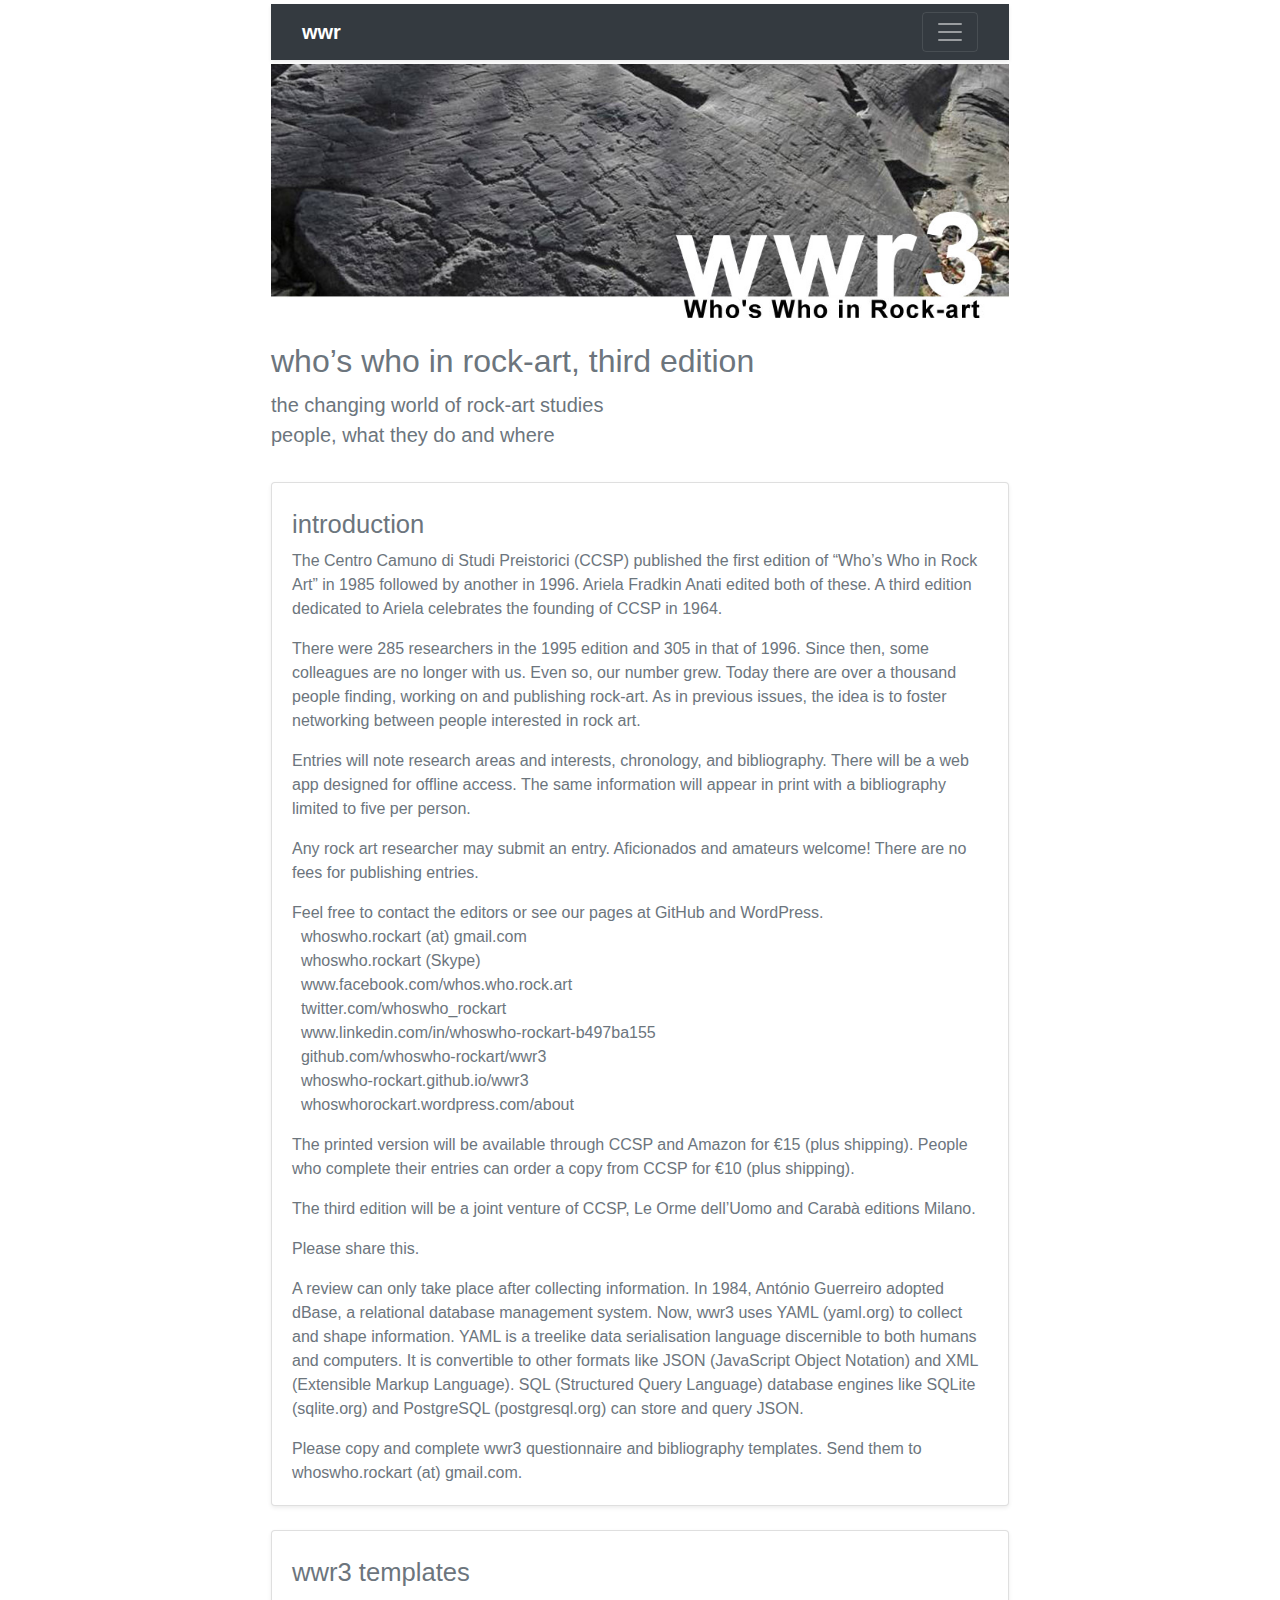
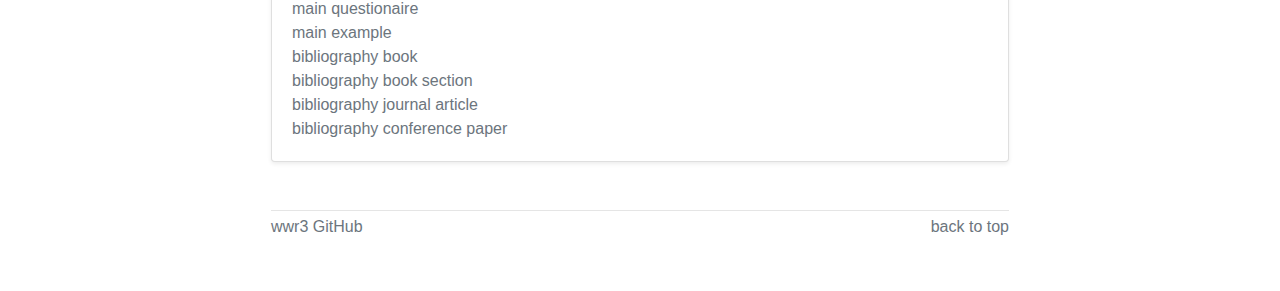
==== docs/en/index.html @ fb1601f6 "wwr3 update" ====
<!DOCTYPE html>
<html lang="en">
<head>
<meta charset="utf-8">
<meta name="viewport" content="width=device-width, initial-scale=1, shrink-to-fit=no">
<meta name="description" content="Who’s Who in Rock-art">
<meta name="author" content="Who’s Who in Rock-art">

<title>who’s who in rock-art, third edition  (wwr3)</title>

<meta name="keywords" content="who’s who, rock art">
<meta name="application-name" content="wwr3">

<meta name="msapplication-config" content="../assets/favicons/browserconfig.xml">
<link rel="apple-touch-icon" sizes="180x180" href="../assets/favicons/apple-touch-icon.png">
<link rel="icon" type="image/png" sizes="32x32" href="../assets/favicons/favicon-32x32.png">
<link rel="icon" type="image/png" sizes="16x16" href="../assets/favicons/favicon-16x16.png">
<link rel="manifest" href="../assets/favicons/manifest.json">
<link rel="mask-icon" color="#5bbad5" href="../assets/favicons/safari-pinned-tab.svg">
<link rel="shortcut icon" href="../assets/favicons/favicon.ico">
<link rel="stylesheet" href="../assets/css/codemirror.css">
<link rel="stylesheet" href="../assets/css/js-yaml-demo.css">
<link rel="stylesheet" href="../assets/css/bootstrap.min.css">
<link href="../assets/css/album.css" rel="stylesheet">
<style>.container {max-width: 768px;}</style>
</head>

<body>
<!--[if lte IE 9]><p>(cf., https://browsehappy.com/)</p><![endif]-->
<noscript><p>JavaScript required to view this page</p></noscript>

<header class="pt-1">
  <div class="container">
    <div class="collapse bg-dark" id="navbarHeader">
      <div class="container">
        <div class="row">
          <div class="col-sm-8 col-md-7 py-4">
          </div>
          <div class="col-sm-4 offset-md-1 py-4">
            <ul class="list-unstyled">
              <li><a href="index.html" class="text-white">introduction</a></li>
              <li><a href="main.html" class="text-white">main questionaire</a></li>
              <li><a href="main-example.html" class="text-white">main example</a></li>
              <li><a href="book.html" class="text-white">bibliography book</a></li>
              <li><a href="book-section.html" class="text-white">bibliography book section</a></li>
              <li><a href="journal-article.html" class="text-white">bibliography journal article</a></li>
              <li><a href="conference-paper.html" class="text-white">bibliography conference paper</a></li>
              <li><a href="search.html" class="text-white">search</a></li>
            </ul>
          </div>
        </div>
      </div>
    </div>
    <div class="navbar navbar-dark bg-dark shadow-sm">
      <div class="container d-flex justify-content-between">
        <a href="#" class="navbar-brand d-flex align-items-center">
          <strong>wwr</strong>
        </a>
        <button class="navbar-toggler" type="button" data-toggle="collapse" data-target="#navbarHeader" aria-controls="navbarHeader" aria-expanded="false" aria-label="Toggle navigation">
          <span class="navbar-toggler-icon"></span>
        </button>
      </div>
    </div>
  </div>
</header>

<main role="main">

  <div class="container">
    <div class="pt-1 pb-3">
      <img class="img-fluid mx-auto d-block" alt="../assets/images/wwr3.jpg" src="../assets/images/wwr3.jpg">
    </div>
    <h1>
      <small class="jumbotron-heading text-secondary">who’s who in rock-art, third edition</small>
    </h1>
    <p class="lead text-secondary">
      the changing world of rock-art studies<br>
      people, what they do and where
    </p>
  </div>

  <div class="album pt-3 pb-1 bg-transparent">
    <div class="container">
      <div class="row">

        <div class="col-md-12">
          <div class="card mb-4 shadow-sm">
            <div class="card-body">
              <h2 class="card-text text-secondary"><small>introduction</small></h2>
              <p class="card-text text-secondary">The Centro Camuno di Studi Preistorici (CCSP) published the first edition of “Who’s Who in Rock Art” in 1985 followed by another in 1996. Ariela Fradkin Anati edited both of these. A third edition dedicated to Ariela celebrates the founding of CCSP in 1964.</p>
              <p class="card-text text-secondary">There were 285 researchers in the 1995 edition and 305 in that of 1996. Since then, some colleagues are no longer with us. Even so, our number grew. Today there are over a thousand people finding, working on and publishing rock-art. As in previous issues, the idea is to foster networking between people interested in rock art.</p>
              <p class="card-text text-secondary">Entries will note research areas and interests, chronology, and bibliography. There will be a web app designed for offline access. The same information will appear in print with a bibliography limited to five per person.</p>
              <p class="card-text text-secondary">Any rock art researcher may submit an entry. Aficionados and amateurs welcome! There are no fees for publishing entries.</p>
              <p class="card-text text-secondary">Feel free to contact the editors or see our pages at GitHub and WordPress.<br>
                  <a href="mailto:whoswho.rockart" class="text-muted">whoswho.rockart (at) gmail.com</a><br>
                  <a href="https://go.skype.com/sfw" class="text-muted">whoswho.rockart (Skype)</a><br>
                  <a href="https://www.facebook.com/whos.who.rock.art/" class="text-muted">www.facebook.com/whos.who.rock.art</a><br>
                    <a href="https://twitter.com/whoswho_rockart/" class="text-muted">twitter.com/whoswho_rockart</a><br>
                    <a href="https://www.linkedin.com/in/whoswho-rockart-b497ba155/" class="text-muted">www.linkedin.com/in/whoswho-rockart-b497ba155</a><br>
                    <a href="https://github.com/whoswho-rockart/wwr3" class="text-muted">github.com/whoswho-rockart/wwr3</a><br>
                    <a href="https://whoswho-rockart.github.io/wwr3/" class="text-muted">whoswho-rockart.github.io/wwr3</a><br>
                    <a href="https://whoswhorockart.wordpress.com/about/" class="text-muted">whoswhorockart.wordpress.com/about</a></p>
              <p class="card-text text-secondary">The printed version will be available through CCSP and Amazon for €15 (plus shipping). People who complete their entries can order a copy from CCSP for €10 (plus shipping).</p>
              <p class="card-text text-secondary">The third edition will be a joint venture of CCSP, Le Orme dell’Uomo and Carabà editions Milano.</p>
              <p class="card-text text-secondary">Please share this.</p>
              <p class="card-text text-secondary">A review can only take place after collecting information. In 1984, António Guerreiro adopted dBase, a relational database management system. Now, wwr3 uses YAML (<a href="http://yaml.org/" class="text-muted">yaml.org</a>) to collect and shape information. YAML is a treelike data serialisation language discernible to both humans and computers. It is convertible to other formats like JSON (<a href="http://json.org/" class="text-muted">JavaScript Object Notation</a>) and XML (<a href="https://en.wikipedia.org/wiki/XML" class="text-muted">Extensible Markup Language</a>). SQL (<a href="https://en.wikipedia.org/wiki/SQL" class="text-muted">Structured Query Language</a>) database engines like SQLite (<a href="https://www.sqlite.org/index.html" class="text-muted">sqlite.org</a>) and PostgreSQL (<a href="https://www.postgresql.org/" class="text-muted">postgresql.org</a>) can store and query JSON.</p>
              <p class="card-text text-secondary">Please copy and complete wwr3 questionnaire and bibliography templates. Send them to <a href="mailto:whoswho.rockart" class="text-muted">whoswho.rockart (at) gmail.com</a>.</p>
            </div>
          </div>
        </div>

        <div class="col-md-12">
          <div class="card mb-4 shadow-sm">
            <div class="card-body">
              <h2 class="card-text text-secondary"><small>wwr3 templates</small></h2>
              <p class="card-text text-secondary">
                <a href="main.html" class="text-muted">main questionaire</a><br>
                <a href="main-example.html" class="text-muted">main example</a><br>
                <a href="book.html" class="text-muted">bibliography book</a><br>
                <a href="book-section.html" class="text-muted">bibliography book section</a><br>
                <a href="journal-article.html" class="text-muted">bibliography journal article</a><br>
                <a href="conference-paper.html" class="text-muted">bibliography conference paper</a>
              </p>
            </div>
          </div>
        </div>

      </div>
      <!-- /div class="row" -->
    </div>
    <!-- /div class="container" -->
  </div>
  <!-- /div class="album pt-3 pb-1 bg-transparent" -->

</main>

<footer class="text-muted  pt-1">
  <div class="container">
    <hr class="mb-1">
    <p class="float-right">
      <a class="text-muted" href="#">back to top</a>
    </p>
    <p><a class="text-muted" href="https://github.com/whoswho-rockart/wwr3">wwr3 GitHub</a></p>
  </div>
</footer>

<script src="../assets/js/jquery-3.3.1.slim.min.js"></script>
<script>window.jQuery || document.write('<script src="../assets/js/jquery-3.3.1.slim.min.js"><\/script>')</script>
<script src="../assets/js/popper.min.js"></script>
<script src="../assets/js/bootstrap.min.js"></script>
<script src="../assets/js/holder.min.js"></script>
<script src="../assets/js/js-yaml-demo.js"></script>
</body>
</html>
---- docs/assets/css/codemirror.css ----
/* BASICS */

.CodeMirror {
  /* Set height, width, borders, and global font properties here */
  font-family: monospace;
  height: 300px;
  color: black;
  direction: ltr;
}

/* PADDING */

.CodeMirror-lines {
  padding: 4px 0; /* Vertical padding around content */
}
.CodeMirror pre {
  padding: 0 4px; /* Horizontal padding of content */
}

.CodeMirror-scrollbar-filler, .CodeMirror-gutter-filler {
  background-color: white; /* The little square between H and V scrollbars */
}

/* GUTTER */

.CodeMirror-gutters {
  border-right: 1px solid #ddd;
  background-color: #f7f7f7;
  white-space: nowrap;
}
.CodeMirror-linenumbers {}
.CodeMirror-linenumber {
  padding: 0 3px 0 5px;
  min-width: 20px;
  text-align: right;
  color: #999;
  white-space: nowrap;
}

.CodeMirror-guttermarker { color: black; }
.CodeMirror-guttermarker-subtle { color: #999; }

/* CURSOR */

.CodeMirror-cursor {
  border-left: 1px solid black;
  border-right: none;
  width: 0;
}
/* Shown when moving in bi-directional text */
.CodeMirror div.CodeMirror-secondarycursor {
  border-left: 1px solid silver;
}
.cm-fat-cursor .CodeMirror-cursor {
  width: auto;
  border: 0 !important;
  background: #7e7;
}
.cm-fat-cursor div.CodeMirror-cursors {
  z-index: 1;
}
.cm-fat-cursor-mark {
  background-color: rgba(20, 255, 20, 0.5);
  -webkit-animation: blink 1.06s steps(1) infinite;
  -moz-animation: blink 1.06s steps(1) infinite;
  animation: blink 1.06s steps(1) infinite;
}
.cm-animate-fat-cursor {
  width: auto;
  border: 0;
  -webkit-animation: blink 1.06s steps(1) infinite;
  -moz-animation: blink 1.06s steps(1) infinite;
  animation: blink 1.06s steps(1) infinite;
  background-color: #7e7;
}
@-moz-keyframes blink {
  0% {}
  50% { background-color: transparent; }
  100% {}
}
@-webkit-keyframes blink {
  0% {}
  50% { background-color: transparent; }
  100% {}
}
@keyframes blink {
  0% {}
  50% { background-color: transparent; }
  100% {}
}

/* Can style cursor different in overwrite (non-insert) mode */
.CodeMirror-overwrite .CodeMirror-cursor {}

.cm-tab { display: inline-block; text-decoration: inherit; }

.CodeMirror-rulers {
  position: absolute;
  left: 0; right: 0; top: -50px; bottom: -20px;
  overflow: hidden;
}
.CodeMirror-ruler {
  border-left: 1px solid #ccc;
  top: 0; bottom: 0;
  position: absolute;
}

/* DEFAULT THEME */

.cm-s-default .cm-header {color: blue;}
.cm-s-default .cm-quote {color: #090;}
.cm-negative {color: #d44;}
.cm-positive {color: #292;}
.cm-header, .cm-strong {font-weight: bold;}
.cm-em {font-style: italic;}
.cm-link {text-decoration: underline;}
.cm-strikethrough {text-decoration: line-through;}

.cm-s-default .cm-keyword {color: #708;}
.cm-s-default .cm-atom {color: #219;}
.cm-s-default .cm-number {color: #164;}
.cm-s-default .cm-def {color: #00f;}
.cm-s-default .cm-variable,
.cm-s-default .cm-punctuation,
.cm-s-default .cm-property,
.cm-s-default .cm-operator {}
.cm-s-default .cm-variable-2 {color: #05a;}
.cm-s-default .cm-variable-3, .cm-s-default .cm-type {color: #085;}
.cm-s-default .cm-comment {color: #a50;}
.cm-s-default .cm-string {color: #a11;}
.cm-s-default .cm-string-2 {color: #f50;}
.cm-s-default .cm-meta {color: #555;}
.cm-s-default .cm-qualifier {color: #555;}
.cm-s-default .cm-builtin {color: #30a;}
.cm-s-default .cm-bracket {color: #997;}
.cm-s-default .cm-tag {color: #170;}
.cm-s-default .cm-attribute {color: #00c;}
.cm-s-default .cm-hr {color: #999;}
.cm-s-default .cm-link {color: #00c;}

.cm-s-default .cm-error {color: #f00;}
.cm-invalidchar {color: #f00;}

.CodeMirror-composing { border-bottom: 2px solid; }

/* Default styles for common addons */

div.CodeMirror span.CodeMirror-matchingbracket {color: #0b0;}
div.CodeMirror span.CodeMirror-nonmatchingbracket {color: #a22;}
.CodeMirror-matchingtag { background: rgba(255, 150, 0, .3); }
.CodeMirror-activeline-background {background: #e8f2ff;}

/* STOP */

/* The rest of this file contains styles related to the mechanics of
   the editor. You probably shouldn't touch them. */

.CodeMirror {
  position: relative;
  overflow: hidden;
  background: white;
}

.CodeMirror-scroll {
  overflow: scroll !important; /* Things will break if this is overridden */
  /* 30px is the magic margin used to hide the element's real scrollbars */
  /* See overflow: hidden in .CodeMirror */
  margin-bottom: -30px; margin-right: -30px;
  padding-bottom: 30px;
  height: 100%;
  outline: none; /* Prevent dragging from highlighting the element */
  position: relative;
}
.CodeMirror-sizer {
  position: relative;
  border-right: 30px solid transparent;
}

/* The fake, visible scrollbars. Used to force redraw during scrolling
   before actual scrolling happens, thus preventing shaking and
   flickering artifacts. */
.CodeMirror-vscrollbar, .CodeMirror-hscrollbar, .CodeMirror-scrollbar-filler, .CodeMirror-gutter-filler {
  position: absolute;
  z-index: 6;
  display: none;
}
.CodeMirror-vscrollbar {
  right: 0; top: 0;
  overflow-x: hidden;
  overflow-y: scroll;
}
.CodeMirror-hscrollbar {
  bottom: 0; left: 0;
  overflow-y: hidden;
  overflow-x: scroll;
}
.CodeMirror-scrollbar-filler {
  right: 0; bottom: 0;
}
.CodeMirror-gutter-filler {
  left: 0; bottom: 0;
}

.CodeMirror-gutters {
  position: absolute; left: 0; top: 0;
  min-height: 100%;
  z-index: 3;
}
.CodeMirror-gutter {
  white-space: normal;
  height: 100%;
  display: inline-block;
  vertical-align: top;
  margin-bottom: -30px;
}
.CodeMirror-gutter-wrapper {
  position: absolute;
  z-index: 4;
  background: none !important;
  border: none !important;
}
.CodeMirror-gutter-background {
  position: absolute;
  top: 0; bottom: 0;
  z-index: 4;
}
.CodeMirror-gutter-elt {
  position: absolute;
  cursor: default;
  z-index: 4;
}
.CodeMirror-gutter-wrapper ::selection { background-color: transparent }
.CodeMirror-gutter-wrapper ::-moz-selection { background-color: transparent }

.CodeMirror-lines {
  cursor: text;
  min-height: 1px; /* prevents collapsing before first draw */
}
.CodeMirror pre {
  /* Reset some styles that the rest of the page might have set */
  -moz-border-radius: 0; -webkit-border-radius: 0; border-radius: 0;
  border-width: 0;
  background: transparent;
  font-family: inherit;
  font-size: inherit;
  margin: 0;
  white-space: pre;
  word-wrap: normal;
  line-height: inherit;
  color: inherit;
  z-index: 2;
  position: relative;
  overflow: visible;
  -webkit-tap-highlight-color: transparent;
  -webkit-font-variant-ligatures: contextual;
  font-variant-ligatures: contextual;
}
.CodeMirror-wrap pre {
  word-wrap: break-word;
  white-space: pre-wrap;
  word-break: normal;
}

.CodeMirror-linebackground {
  position: absolute;
  left: 0; right: 0; top: 0; bottom: 0;
  z-index: 0;
}

.CodeMirror-linewidget {
  position: relative;
  z-index: 2;
  padding: 0.1px; /* Force widget margins to stay inside of the container */
}

.CodeMirror-widget {}

.CodeMirror-rtl pre { direction: rtl; }

.CodeMirror-code {
  outline: none;
}

/* Force content-box sizing for the elements where we expect it */
.CodeMirror-scroll,
.CodeMirror-sizer,
.CodeMirror-gutter,
.CodeMirror-gutters,
.CodeMirror-linenumber {
  -moz-box-sizing: content-box;
  box-sizing: content-box;
}

.CodeMirror-measure {
  position: absolute;
  width: 100%;
  height: 0;
  overflow: hidden;
  visibility: hidden;
}

.CodeMirror-cursor {
  position: absolute;
  pointer-events: none;
}
.CodeMirror-measure pre { position: static; }

div.CodeMirror-cursors {
  visibility: hidden;
  position: relative;
  z-index: 3;
}
div.CodeMirror-dragcursors {
  visibility: visible;
}

.CodeMirror-focused div.CodeMirror-cursors {
  visibility: visible;
}

.CodeMirror-selected { background: #d9d9d9; }
.CodeMirror-focused .CodeMirror-selected { background: #d7d4f0; }
.CodeMirror-crosshair { cursor: crosshair; }
.CodeMirror-line::selection, .CodeMirror-line > span::selection, .CodeMirror-line > span > span::selection { background: #d7d4f0; }
.CodeMirror-line::-moz-selection, .CodeMirror-line > span::-moz-selection, .CodeMirror-line > span > span::-moz-selection { background: #d7d4f0; }

.cm-searching {
  background-color: #ffa;
  background-color: rgba(255, 255, 0, .4);
}

/* Used to force a border model for a node */
.cm-force-border { padding-right: .1px; }

@media print {
  /* Hide the cursor when printing */
  .CodeMirror div.CodeMirror-cursors {
    visibility: hidden;
  }
}

/* See issue #2901 */
.cm-tab-wrap-hack:after { content: ''; }

/* Help users use markselection to safely style text background */
span.CodeMirror-selectedtext { background: none; }
---- docs/assets/css/js-yaml-demo.css ----
html, body {
  height: 100%;
}

body {
  margin: 0 30px;
  padding-bottom: 125px;
  overflow-x: hidden;
}

.header {
  padding: 1px 0 30px;
  white-space: nowrap;
  overflow: hidden;
}

.subheader {
  position: absolute;
  top: -35px;
  width: 100%;
}

.content {
  height: 100%;
}

#permalink {
  float: right;
}

.src .CodeMirror {
  background-color: #fffffb;
  border: 1px solid #888;
  border-radius: 3px;
  box-shadow: 0 0 3px #ccc inset;
}

.dst .CodeMirror {
  background-color: #F8F8F8;
  border: 1px solid #eee;
  border-radius: 3px;
}

/*.CodeMirror-scroll {
  height: 500px;
  line-height: 1.2;
}*/

.CodeMirror {
  height: 100%;
  font-size: 13px;
}

.CodeMirror .cm-comment {
  color: #baa;
}

.gh-ribbon {
    -webkit-transform: rotate(45deg);
    -ms-transform: rotate(45deg);
    transform: rotate(45deg);
    background-color: #686868;
    box-shadow: 0 0 2px rgba(102, 102, 102, 0.4);
    display: block;
    padding: 1px 0;
    position: fixed;
    right: -60px;
    top: 44px;
    width: 230px;
    z-index: 10000;
}
.gh-ribbon a {
    font-family: "Helvetica Neue",Helvetica,Arial,sans-serif;
    font-size: 13px;
    border: 1px solid #AAAAAA;
    color: #FFFFFF;
    display: block;
    font-size: 13px;
    font-weight: 700;
    outline: medium none;
    padding: 4px 50px 2px;
    text-align: center;
    text-decoration: none;
}
.csstransforms .gh-ribbon {
    display: block;
}
---- docs/assets/css/album.css ----
:root {
  --jumbotron-padding-y: 3rem;
}

.jumbotron {
  padding-top: var(--jumbotron-padding-y);
  padding-bottom: var(--jumbotron-padding-y);
  margin-bottom: 0;
  background-color: #fff;
}
@media (min-width: 768px) {
  .jumbotron {
    padding-top: calc(var(--jumbotron-padding-y) * 2);
    padding-bottom: calc(var(--jumbotron-padding-y) * 2);
  }
}

.jumbotron p:last-child {
  margin-bottom: 0;
}

.jumbotron-heading {
  font-weight: 300;
}

.jumbotron .container {
  max-width: 40rem;
}

footer {
  padding-top: 3rem;
  padding-bottom: 3rem;
}

footer p {
  margin-bottom: .25rem;
}
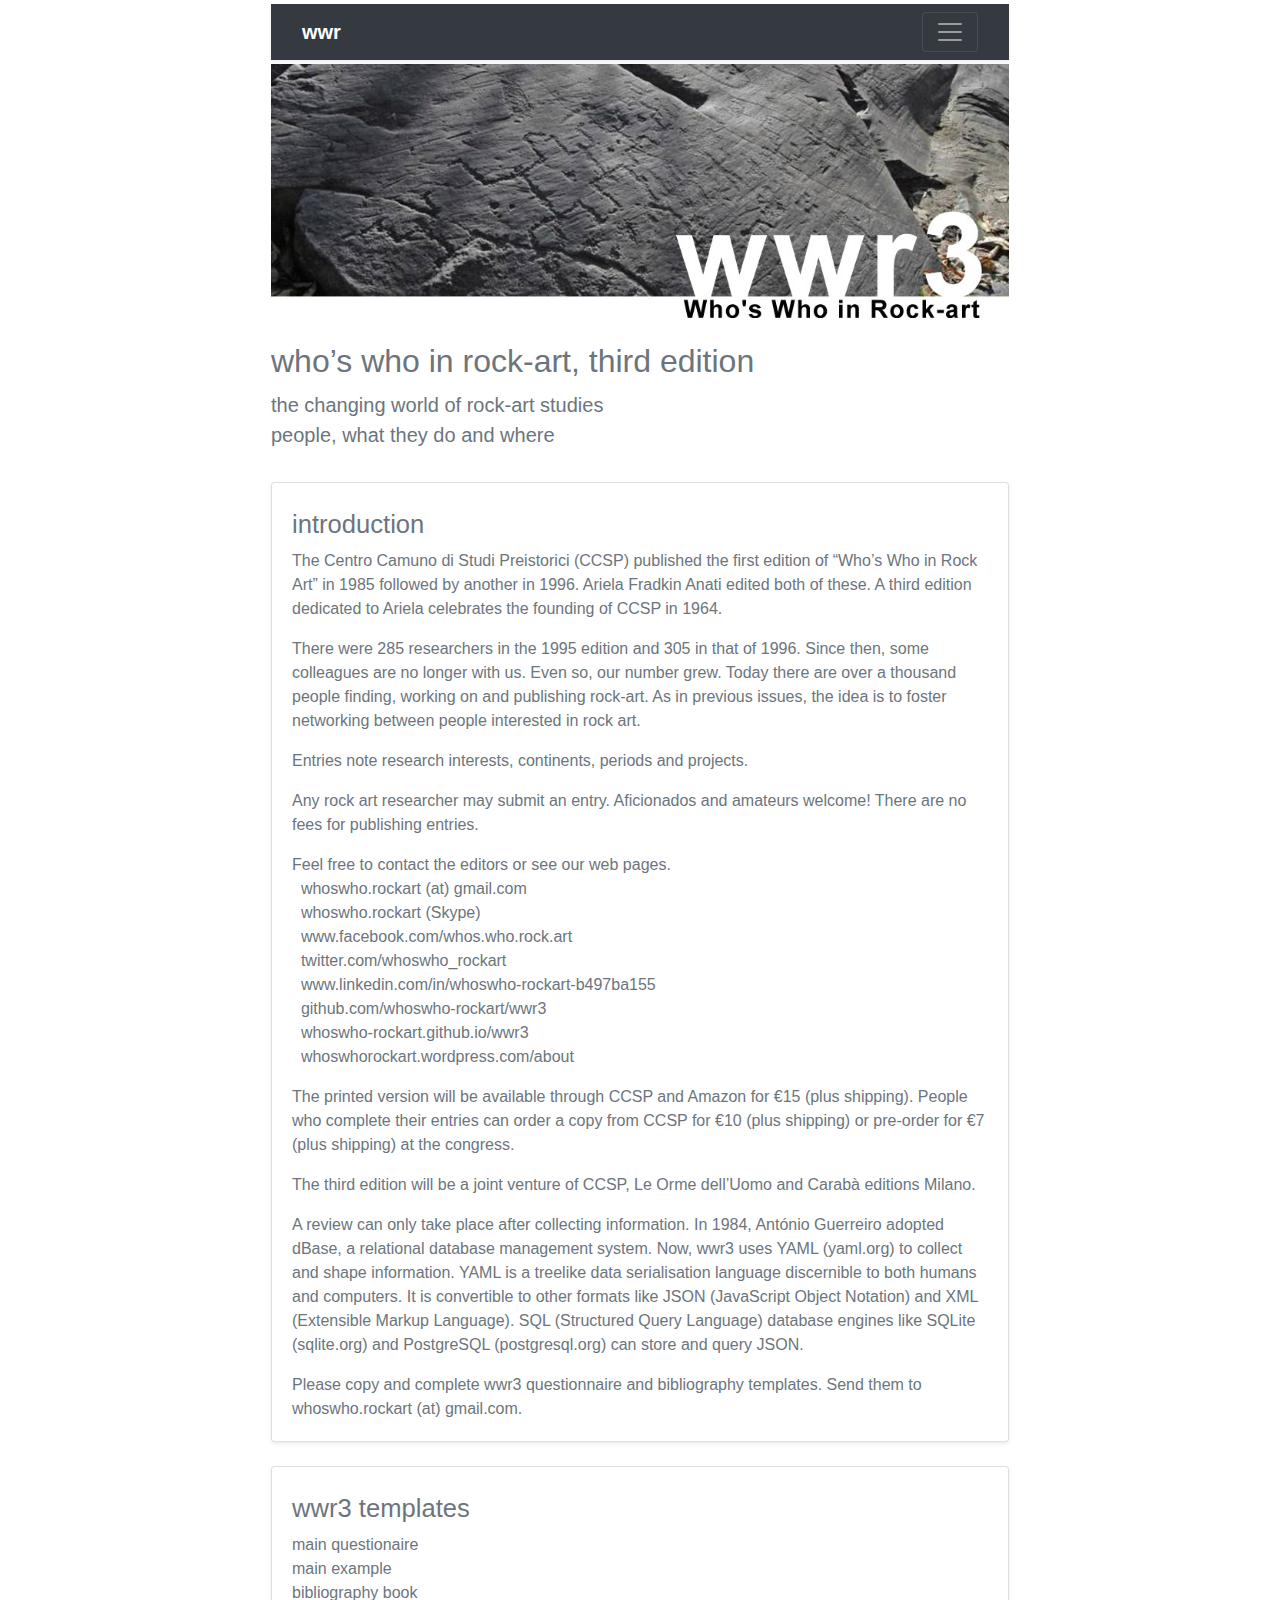
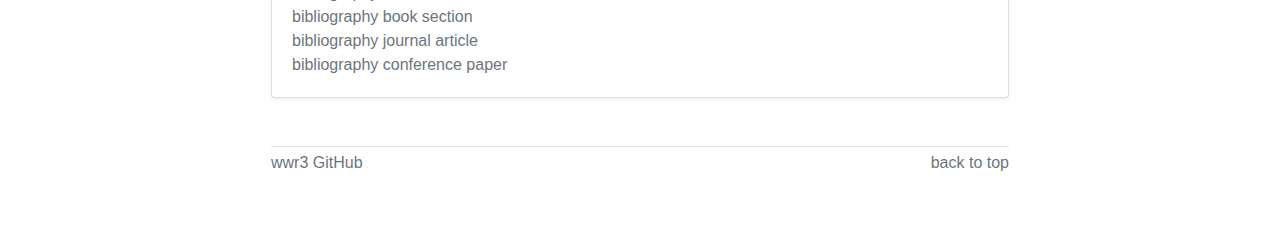
==== commit 02138ec1: "update wwr3" ====
--- a/docs/en/index.html
+++ b/docs/en/index.html
@@ -89,9 +89,9 @@
               <h2 class="card-text text-secondary"><small>introduction</small></h2>
               <p class="card-text text-secondary">The Centro Camuno di Studi Preistorici (CCSP) published the first edition of “Who’s Who in Rock Art” in 1985 followed by another in 1996. Ariela Fradkin Anati edited both of these. A third edition dedicated to Ariela celebrates the founding of CCSP in 1964.</p>
               <p class="card-text text-secondary">There were 285 researchers in the 1995 edition and 305 in that of 1996. Since then, some colleagues are no longer with us. Even so, our number grew. Today there are over a thousand people finding, working on and publishing rock-art. As in previous issues, the idea is to foster networking between people interested in rock art.</p>
-              <p class="card-text text-secondary">Entries will note research areas and interests, chronology, and bibliography. There will be a web app designed for offline access. The same information will appear in print with a bibliography limited to five per person.</p>
+              <p class="card-text text-secondary">Entries note research interests, continents, periods and projects.
               <p class="card-text text-secondary">Any rock art researcher may submit an entry. Aficionados and amateurs welcome! There are no fees for publishing entries.</p>
-              <p class="card-text text-secondary">Feel free to contact the editors or see our pages at GitHub and WordPress.<br>
+              <p class="card-text text-secondary">Feel free to contact the editors or see our web pages.<br>
                   <a href="mailto:whoswho.rockart" class="text-muted">whoswho.rockart (at) gmail.com</a><br>
                   <a href="https://go.skype.com/sfw" class="text-muted">whoswho.rockart (Skype)</a><br>
                   <a href="https://www.facebook.com/whos.who.rock.art/" class="text-muted">www.facebook.com/whos.who.rock.art</a><br>
@@ -100,9 +100,8 @@
                     <a href="https://github.com/whoswho-rockart/wwr3" class="text-muted">github.com/whoswho-rockart/wwr3</a><br>
                     <a href="https://whoswho-rockart.github.io/wwr3/" class="text-muted">whoswho-rockart.github.io/wwr3</a><br>
                     <a href="https://whoswhorockart.wordpress.com/about/" class="text-muted">whoswhorockart.wordpress.com/about</a></p>
-              <p class="card-text text-secondary">The printed version will be available through CCSP and Amazon for €15 (plus shipping). People who complete their entries can order a copy from CCSP for €10 (plus shipping).</p>
+              <p class="card-text text-secondary">The printed version will be available through CCSP and Amazon for €15 (plus shipping). People who complete their entries can order a copy from CCSP for €10 (plus shipping) or pre-order for €7 (plus shipping) at the congress.</p>
               <p class="card-text text-secondary">The third edition will be a joint venture of CCSP, Le Orme dell’Uomo and Carabà editions Milano.</p>
-              <p class="card-text text-secondary">Please share this.</p>
               <p class="card-text text-secondary">A review can only take place after collecting information. In 1984, António Guerreiro adopted dBase, a relational database management system. Now, wwr3 uses YAML (<a href="http://yaml.org/" class="text-muted">yaml.org</a>) to collect and shape information. YAML is a treelike data serialisation language discernible to both humans and computers. It is convertible to other formats like JSON (<a href="http://json.org/" class="text-muted">JavaScript Object Notation</a>) and XML (<a href="https://en.wikipedia.org/wiki/XML" class="text-muted">Extensible Markup Language</a>). SQL (<a href="https://en.wikipedia.org/wiki/SQL" class="text-muted">Structured Query Language</a>) database engines like SQLite (<a href="https://www.sqlite.org/index.html" class="text-muted">sqlite.org</a>) and PostgreSQL (<a href="https://www.postgresql.org/" class="text-muted">postgresql.org</a>) can store and query JSON.</p>
               <p class="card-text text-secondary">Please copy and complete wwr3 questionnaire and bibliography templates. Send them to <a href="mailto:whoswho.rockart" class="text-muted">whoswho.rockart (at) gmail.com</a>.</p>
             </div>
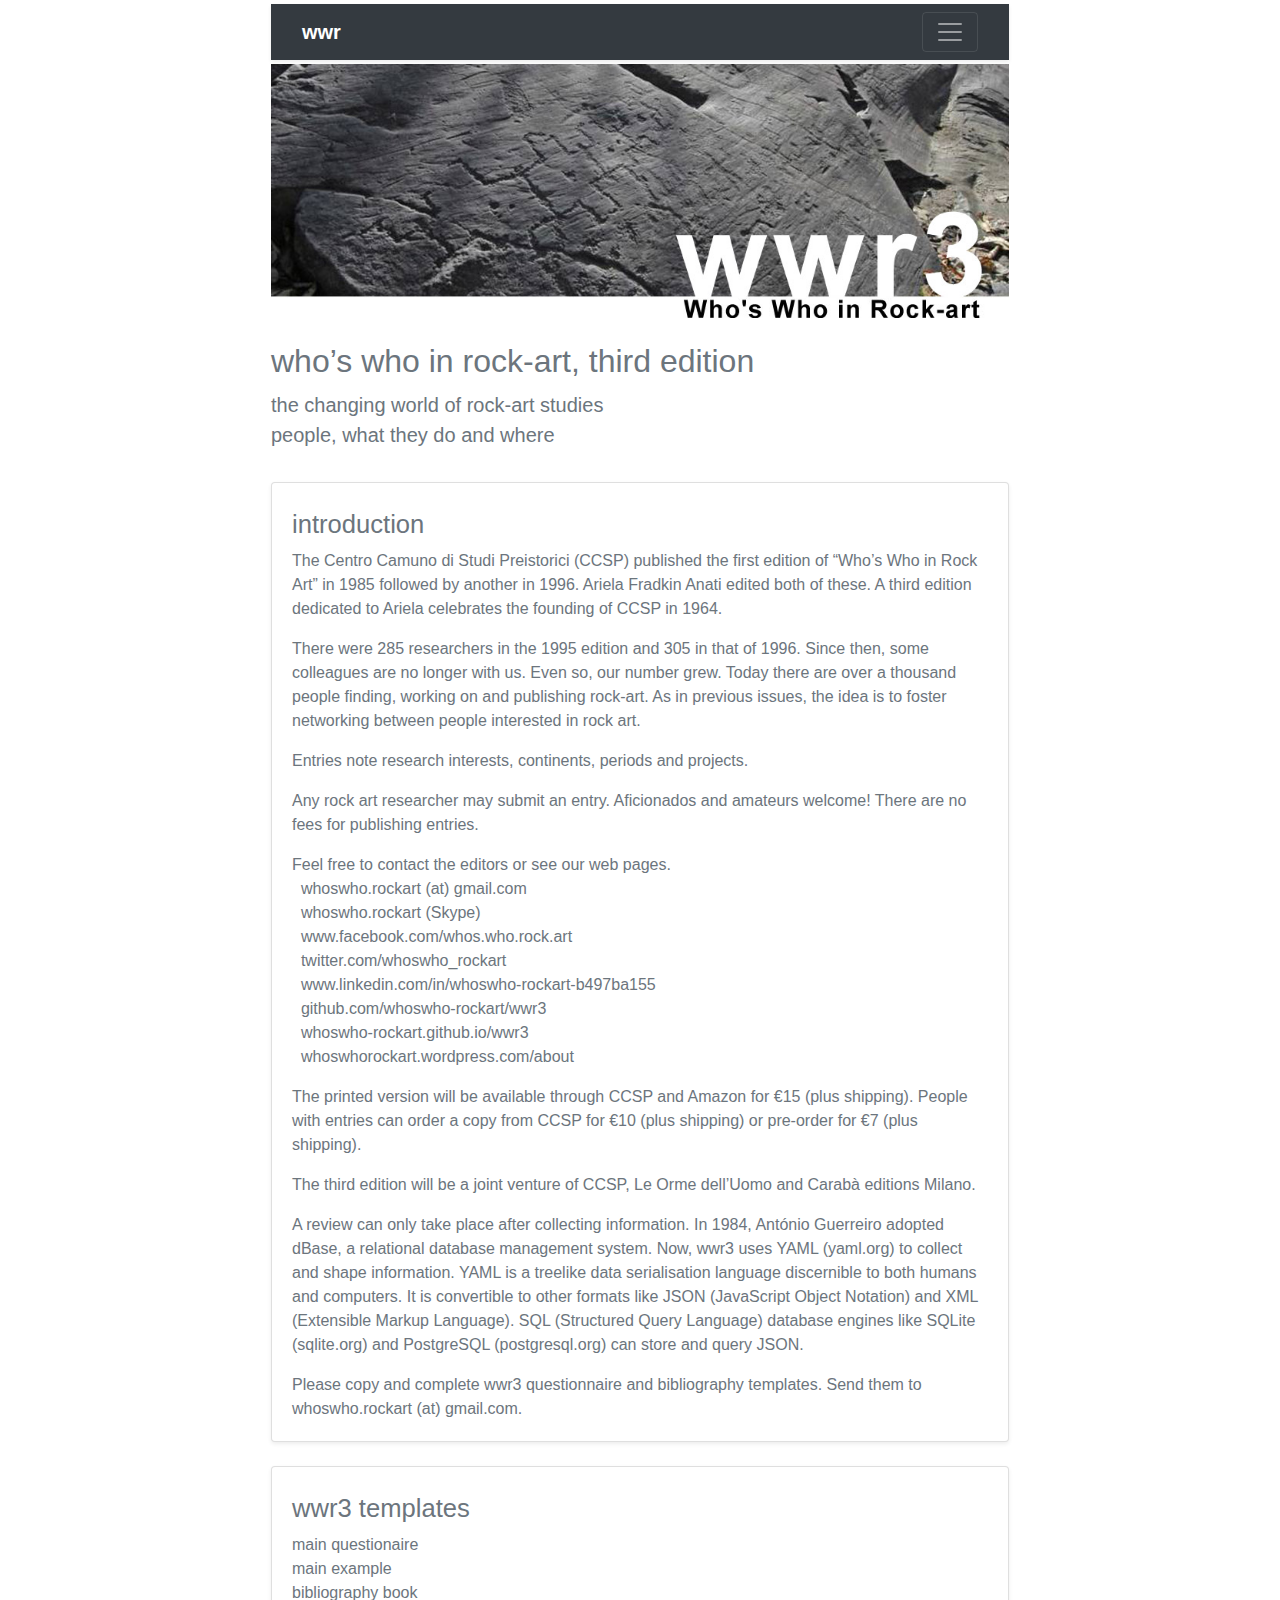
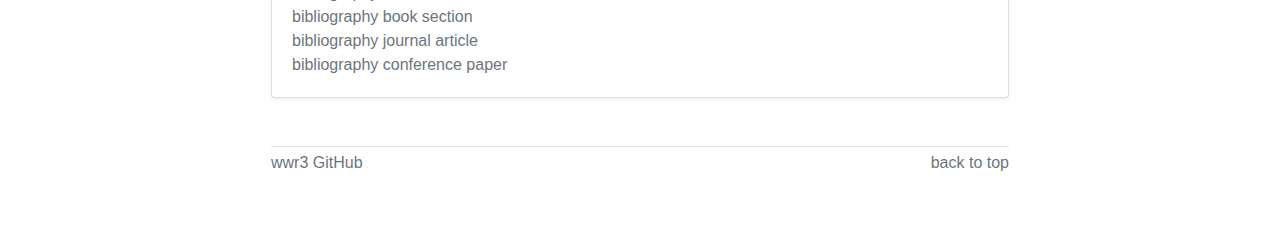
==== commit 378c441a: "update wwr3" ====
--- a/docs/en/index.html
+++ b/docs/en/index.html
@@ -100,7 +100,7 @@
                     <a href="https://github.com/whoswho-rockart/wwr3" class="text-muted">github.com/whoswho-rockart/wwr3</a><br>
                     <a href="https://whoswho-rockart.github.io/wwr3/" class="text-muted">whoswho-rockart.github.io/wwr3</a><br>
                     <a href="https://whoswhorockart.wordpress.com/about/" class="text-muted">whoswhorockart.wordpress.com/about</a></p>
-              <p class="card-text text-secondary">The printed version will be available through CCSP and Amazon for €15 (plus shipping). People who complete their entries can order a copy from CCSP for €10 (plus shipping) or pre-order for €7 (plus shipping) at the congress.</p>
+              <p class="card-text text-secondary">The printed version will be available through CCSP and Amazon for €15 (plus shipping). People with entries can order a copy from CCSP for €10 (plus shipping) or pre-order for €7 (plus shipping).</p>
               <p class="card-text text-secondary">The third edition will be a joint venture of CCSP, Le Orme dell’Uomo and Carabà editions Milano.</p>
               <p class="card-text text-secondary">A review can only take place after collecting information. In 1984, António Guerreiro adopted dBase, a relational database management system. Now, wwr3 uses YAML (<a href="http://yaml.org/" class="text-muted">yaml.org</a>) to collect and shape information. YAML is a treelike data serialisation language discernible to both humans and computers. It is convertible to other formats like JSON (<a href="http://json.org/" class="text-muted">JavaScript Object Notation</a>) and XML (<a href="https://en.wikipedia.org/wiki/XML" class="text-muted">Extensible Markup Language</a>). SQL (<a href="https://en.wikipedia.org/wiki/SQL" class="text-muted">Structured Query Language</a>) database engines like SQLite (<a href="https://www.sqlite.org/index.html" class="text-muted">sqlite.org</a>) and PostgreSQL (<a href="https://www.postgresql.org/" class="text-muted">postgresql.org</a>) can store and query JSON.</p>
               <p class="card-text text-secondary">Please copy and complete wwr3 questionnaire and bibliography templates. Send them to <a href="mailto:whoswho.rockart" class="text-muted">whoswho.rockart (at) gmail.com</a>.</p>
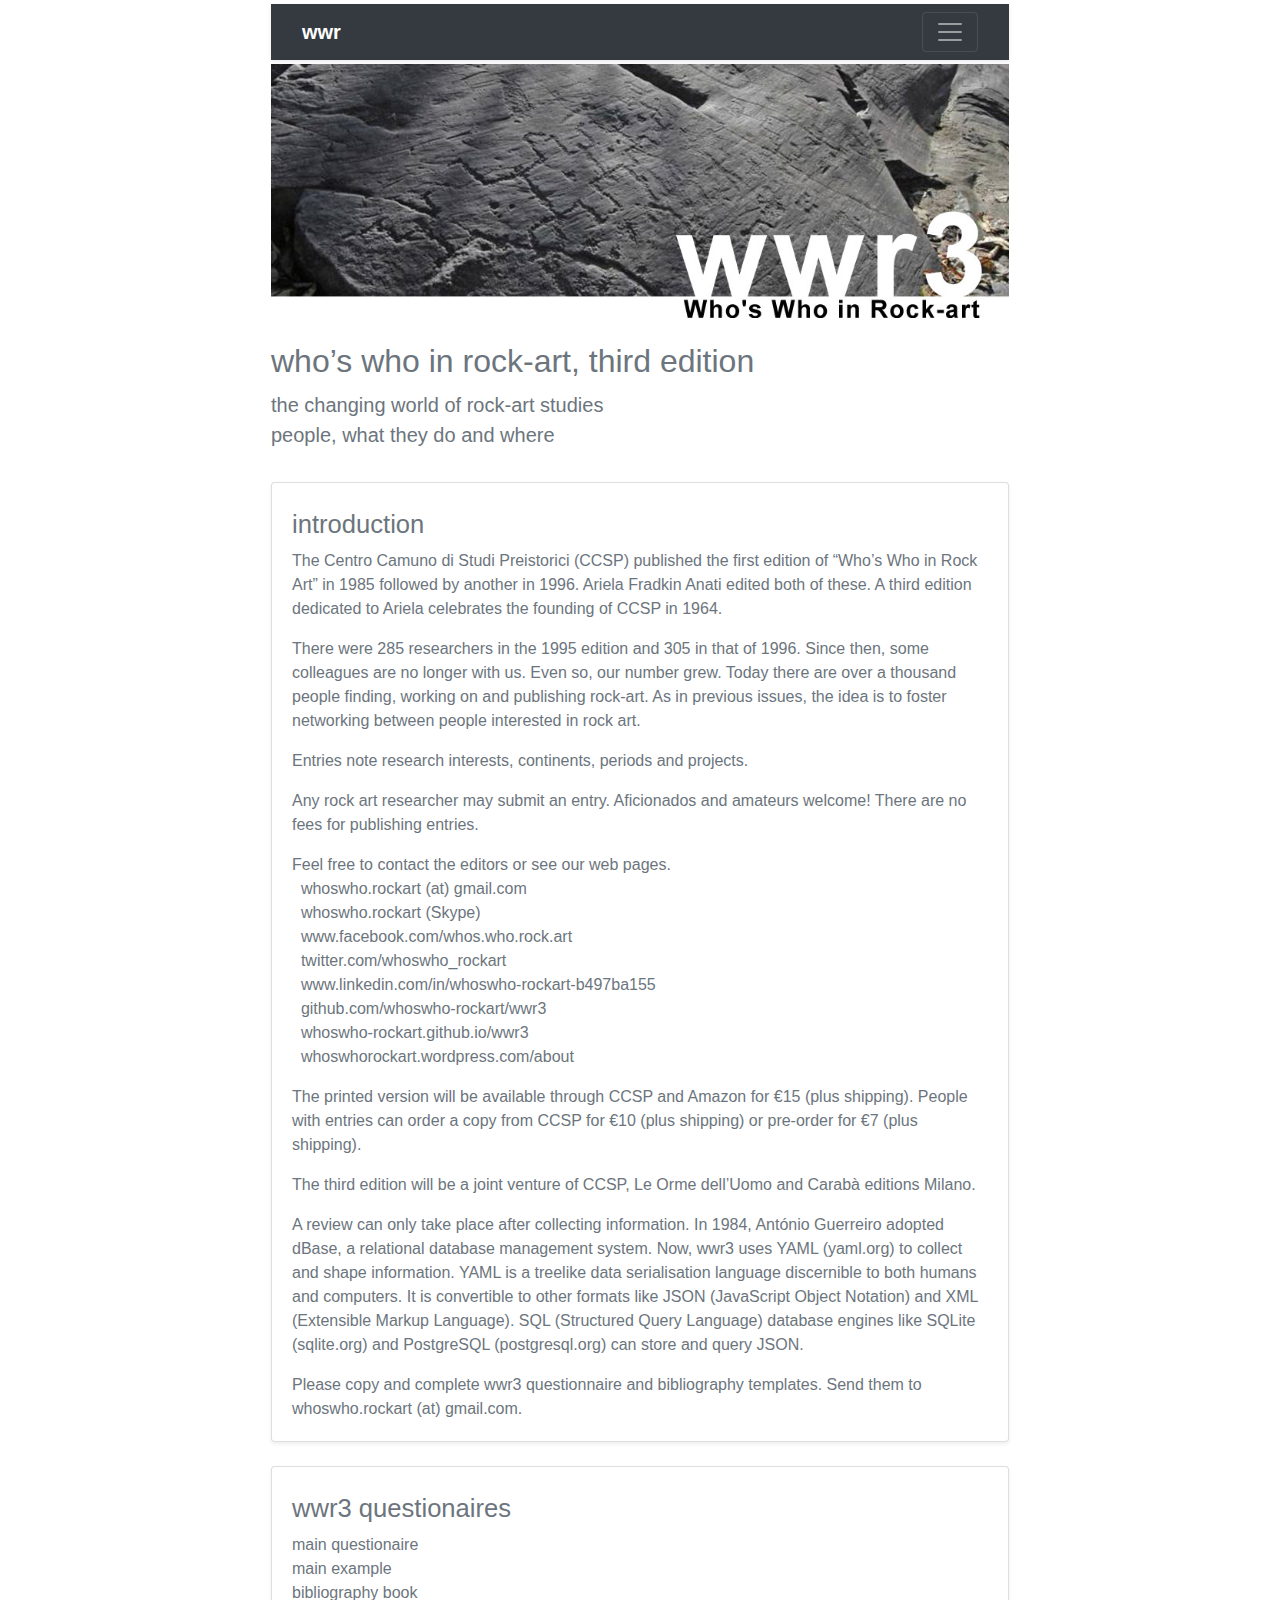
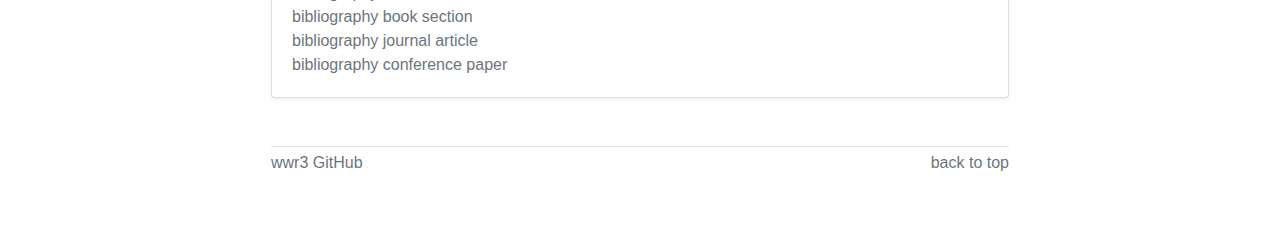
==== commit 065fec79: "update wwr3" ====
--- a/docs/en/index.html
+++ b/docs/en/index.html
@@ -111,7 +111,7 @@
         <div class="col-md-12">
           <div class="card mb-4 shadow-sm">
             <div class="card-body">
-              <h2 class="card-text text-secondary"><small>wwr3 templates</small></h2>
+              <h2 class="card-text text-secondary"><small>wwr3 questionaires</small></h2>
               <p class="card-text text-secondary">
                 <a href="main.html" class="text-muted">main questionaire</a><br>
                 <a href="main-example.html" class="text-muted">main example</a><br>
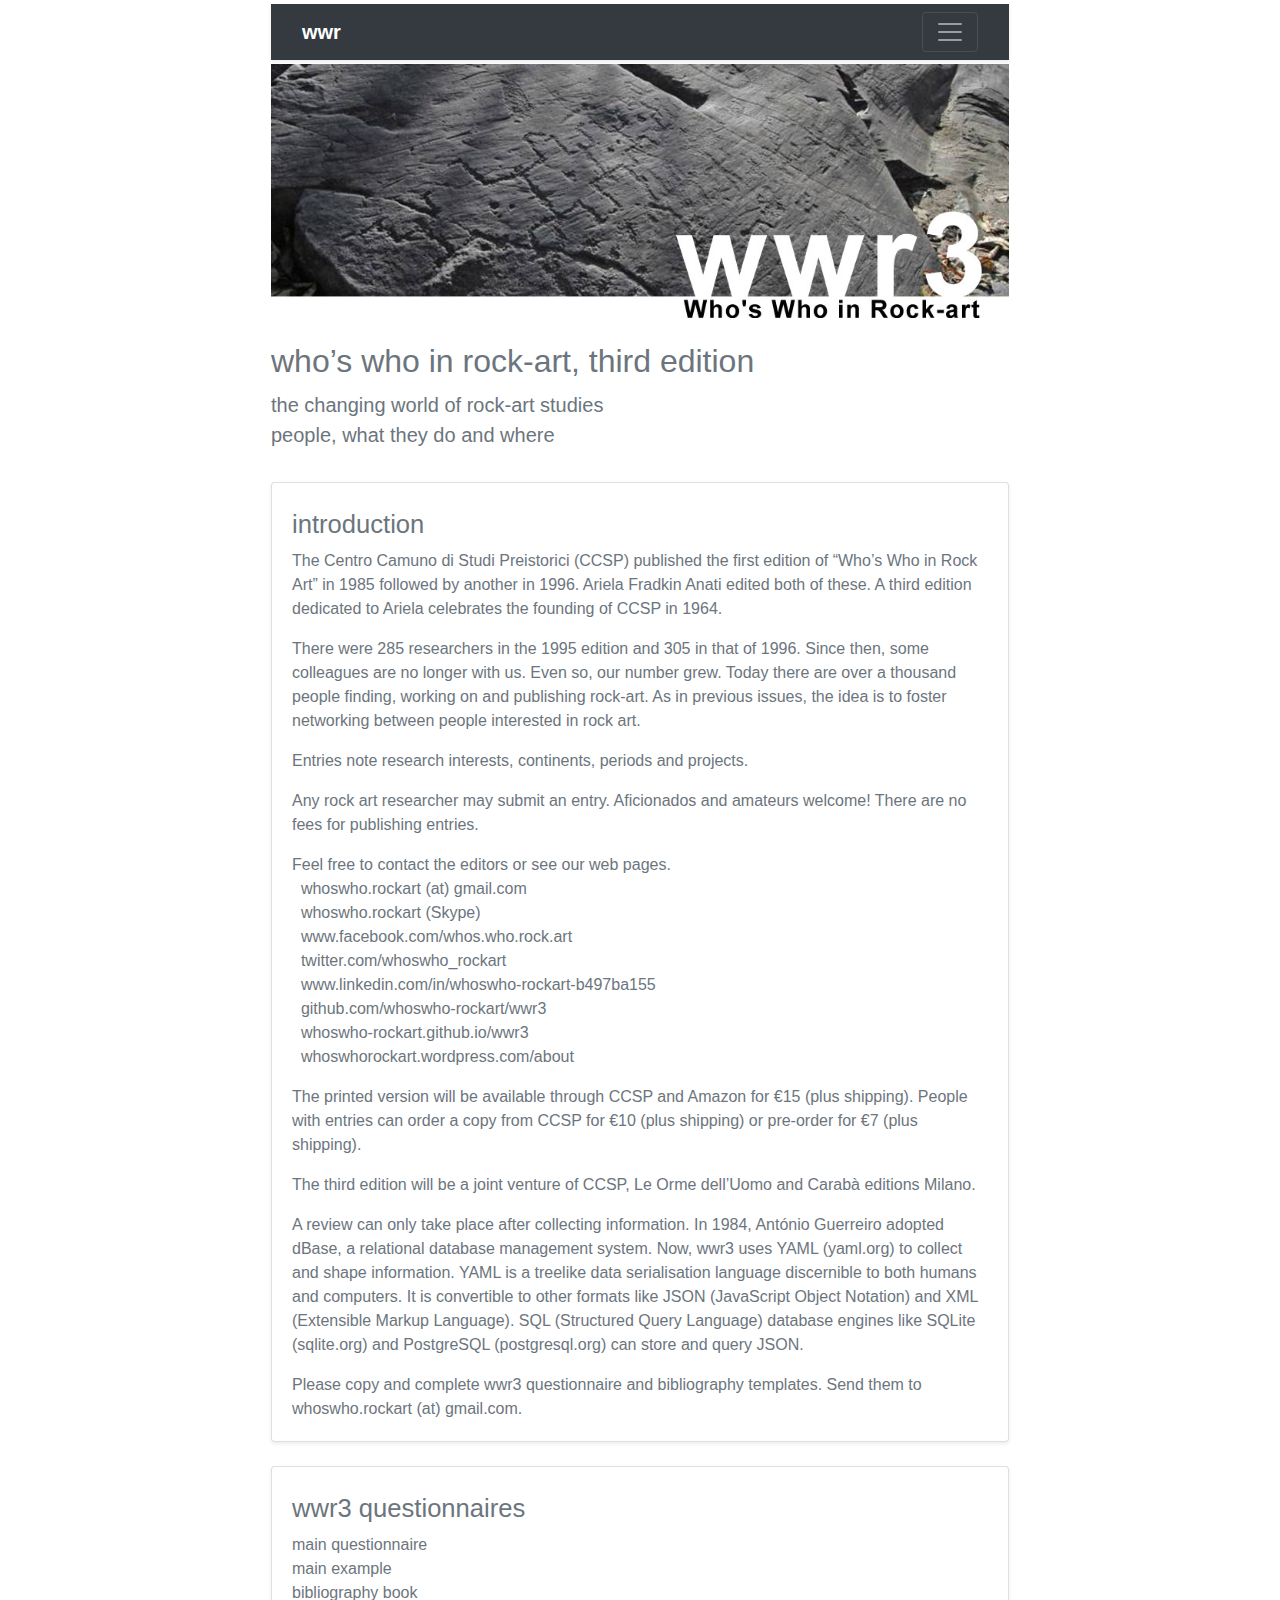
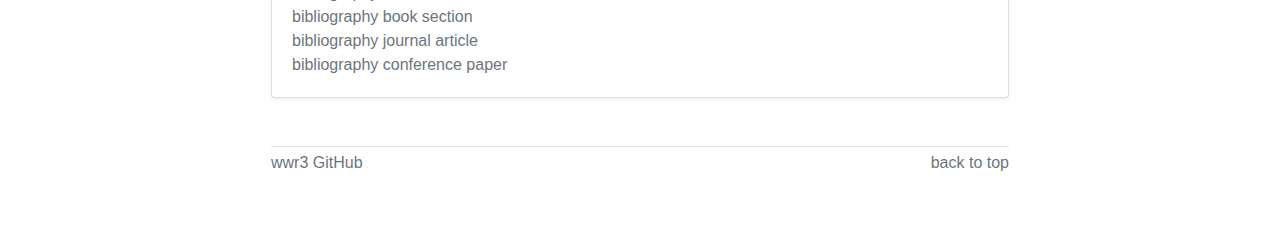
==== commit bf113107: "update wwr" ====
--- a/docs/en/index.html
+++ b/docs/en/index.html
@@ -39,7 +39,7 @@
           <div class="col-sm-4 offset-md-1 py-4">
             <ul class="list-unstyled">
               <li><a href="index.html" class="text-white">introduction</a></li>
-              <li><a href="main.html" class="text-white">main questionaire</a></li>
+              <li><a href="main.html" class="text-white">main questionnaire</a></li>
               <li><a href="main-example.html" class="text-white">main example</a></li>
               <li><a href="book.html" class="text-white">bibliography book</a></li>
               <li><a href="book-section.html" class="text-white">bibliography book section</a></li>
@@ -111,9 +111,9 @@
         <div class="col-md-12">
           <div class="card mb-4 shadow-sm">
             <div class="card-body">
-              <h2 class="card-text text-secondary"><small>wwr3 questionaires</small></h2>
+              <h2 class="card-text text-secondary"><small>wwr3 questionnaires</small></h2>
               <p class="card-text text-secondary">
-                <a href="main.html" class="text-muted">main questionaire</a><br>
+                <a href="main.html" class="text-muted">main questionnaire</a><br>
                 <a href="main-example.html" class="text-muted">main example</a><br>
                 <a href="book.html" class="text-muted">bibliography book</a><br>
                 <a href="book-section.html" class="text-muted">bibliography book section</a><br>
--- a/docs/assets/css/js-yaml-demo.css
+++ b/docs/assets/css/js-yaml-demo.css
@@ -1,13 +1,3 @@
-html, body {
-  height: 100%;
-}
-
-body {
-  margin: 0 30px;
-  padding-bottom: 125px;
-  overflow-x: hidden;
-}
-
 .header {
   padding: 1px 0 30px;
   white-space: nowrap;
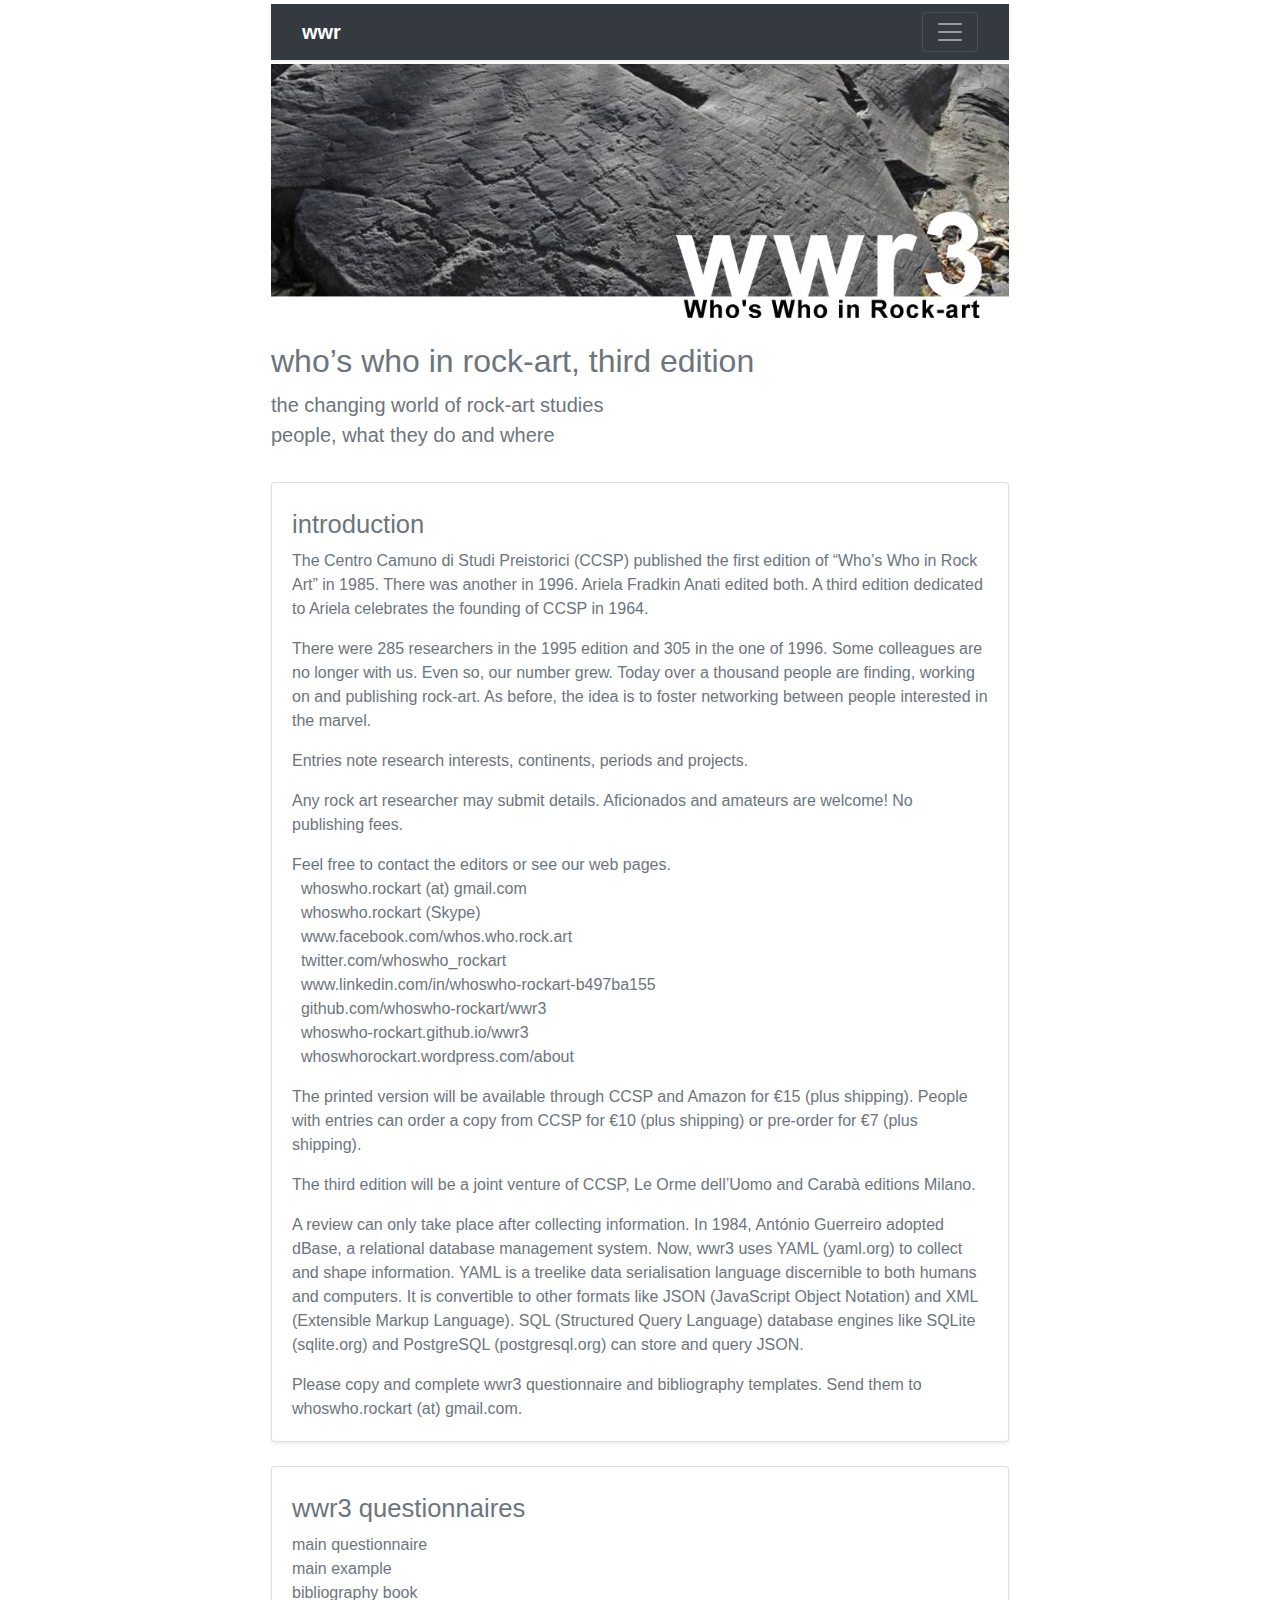
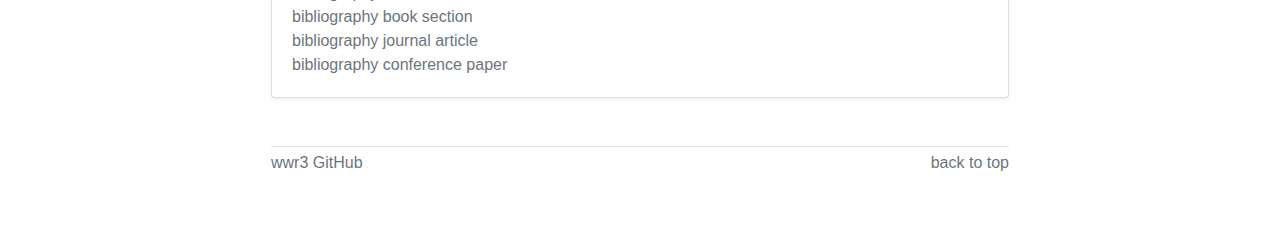
==== commit b48c2dab: "Update wwr3" ====
--- a/docs/en/index.html
+++ b/docs/en/index.html
@@ -87,10 +87,10 @@
           <div class="card mb-4 shadow-sm">
             <div class="card-body">
               <h2 class="card-text text-secondary"><small>introduction</small></h2>
-              <p class="card-text text-secondary">The Centro Camuno di Studi Preistorici (CCSP) published the first edition of “Who’s Who in Rock Art” in 1985 followed by another in 1996. Ariela Fradkin Anati edited both of these. A third edition dedicated to Ariela celebrates the founding of CCSP in 1964.</p>
-              <p class="card-text text-secondary">There were 285 researchers in the 1995 edition and 305 in that of 1996. Since then, some colleagues are no longer with us. Even so, our number grew. Today there are over a thousand people finding, working on and publishing rock-art. As in previous issues, the idea is to foster networking between people interested in rock art.</p>
+              <p class="card-text text-secondary">The Centro Camuno di Studi Preistorici (CCSP) published the first edition of “Who’s Who in Rock Art” in 1985. There was another in 1996. Ariela Fradkin Anati edited both. A third edition dedicated to Ariela celebrates the founding of CCSP in 1964.</p>
+              <p class="card-text text-secondary">There were 285 researchers in the 1995 edition and 305 in the one of 1996. Some colleagues are no longer with us. Even so, our number grew. Today over a thousand people are finding, working on and publishing rock-art. As before, the idea is to foster networking between people interested in the marvel.</p>
               <p class="card-text text-secondary">Entries note research interests, continents, periods and projects.
-              <p class="card-text text-secondary">Any rock art researcher may submit an entry. Aficionados and amateurs welcome! There are no fees for publishing entries.</p>
+              <p class="card-text text-secondary">Any rock art researcher may submit details. Aficionados and amateurs are welcome! No publishing fees.</p>
               <p class="card-text text-secondary">Feel free to contact the editors or see our web pages.<br>
                   <a href="mailto:whoswho.rockart" class="text-muted">whoswho.rockart (at) gmail.com</a><br>
                   <a href="https://go.skype.com/sfw" class="text-muted">whoswho.rockart (Skype)</a><br>
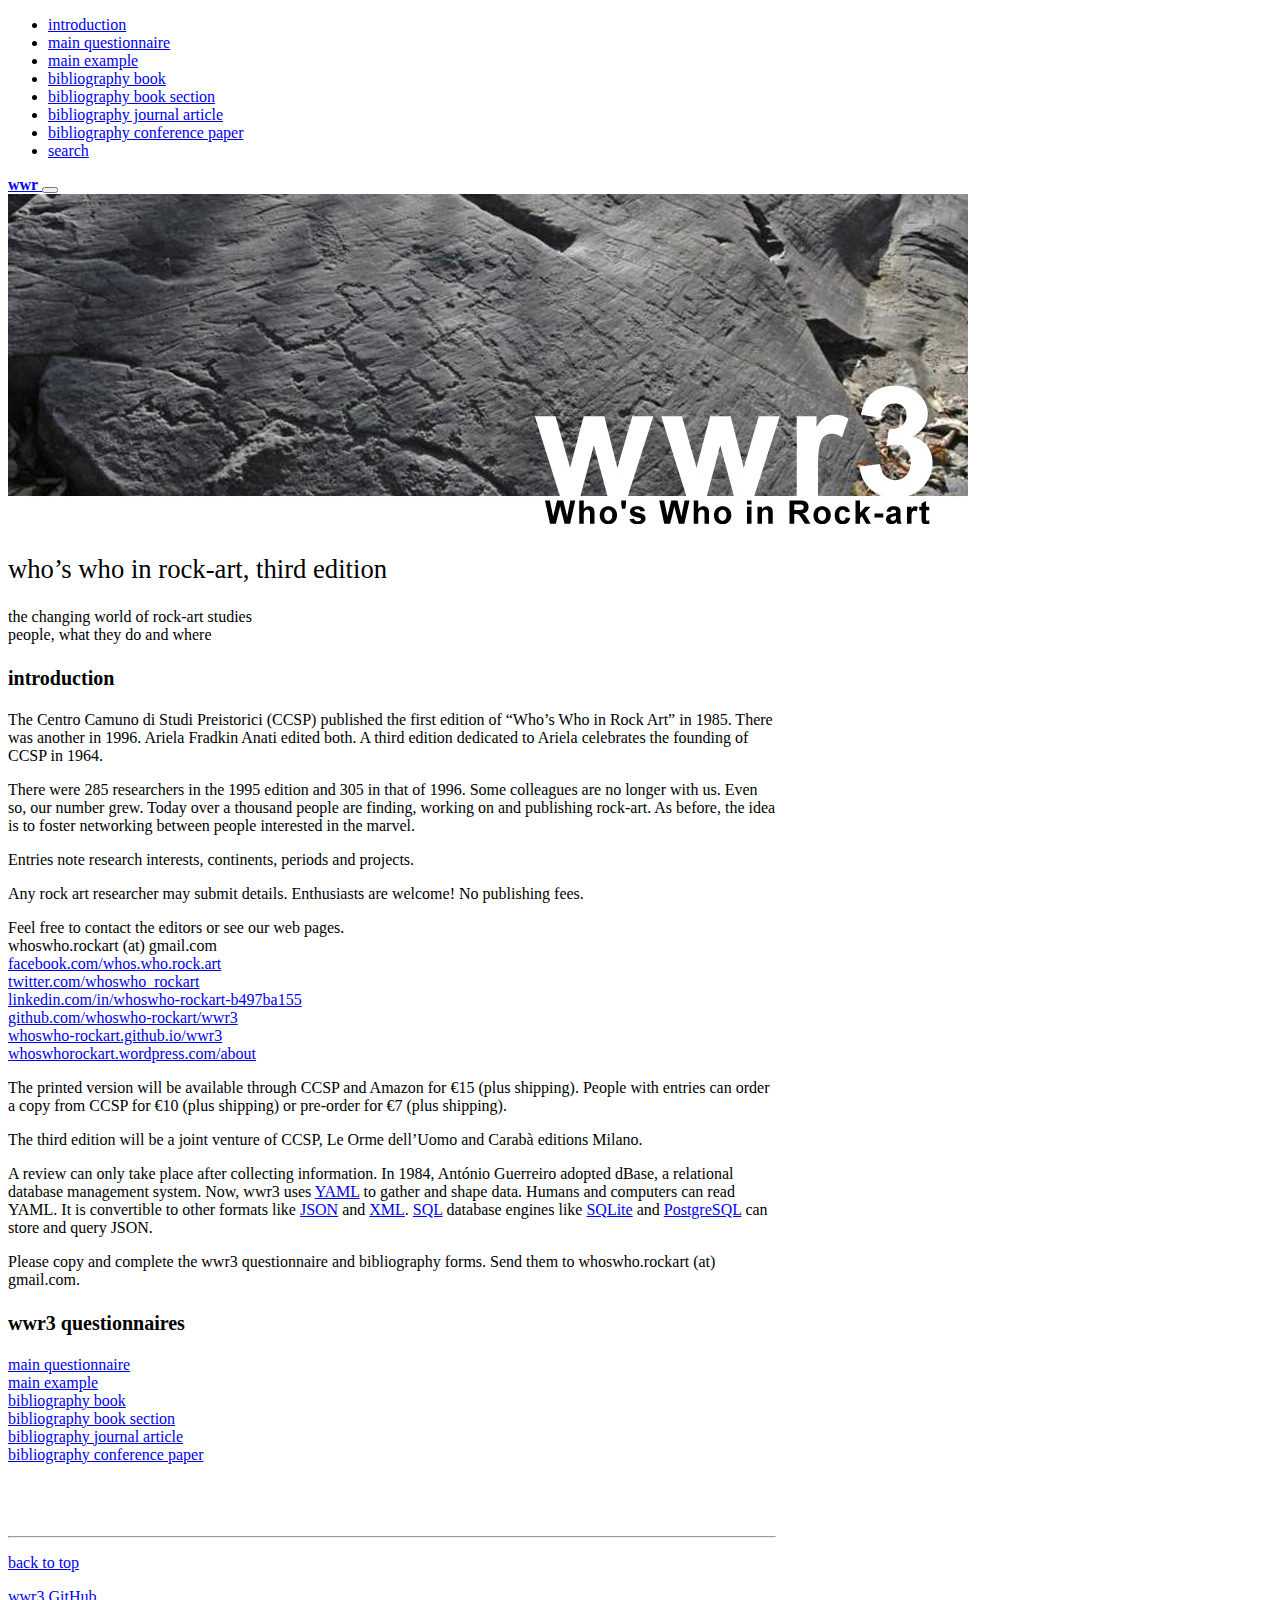
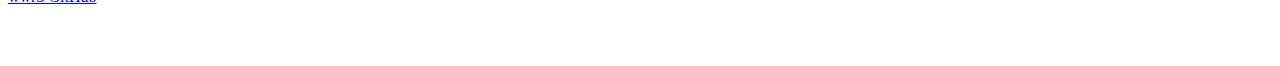
==== commit e8e41a11: "update" ====
--- a/docs/en/index.html
+++ b/docs/en/index.html
@@ -20,7 +20,7 @@
 <link rel="shortcut icon" href="../assets/favicons/favicon.ico">
 <link rel="stylesheet" href="../assets/css/codemirror.css">
 <link rel="stylesheet" href="../assets/css/js-yaml-demo.css">
-<link rel="stylesheet" href="../assets/css/bootstrap.min.css">
+<link rel="stylesheet" href="https://cdn.jsdelivr.net/npm/bootstrap@4.6.0/dist/css/bootstrap.min.css" integrity="sha384-B0vP5xmATw1+K9KRQjQERJvTumQW0nPEzvF6L/Z6nronJ3oUOFUFpCjEUQouq2+l" crossorigin="anonymous">
 <link href="../assets/css/album.css" rel="stylesheet">
 <style>.container {max-width: 768px;}</style>
 </head>
@@ -88,25 +88,27 @@
             <div class="card-body">
               <h2 class="card-text text-secondary"><small>introduction</small></h2>
               <p class="card-text text-secondary">The Centro Camuno di Studi Preistorici (CCSP) published the first edition of “Who’s Who in Rock Art” in 1985. There was another in 1996. Ariela Fradkin Anati edited both. A third edition dedicated to Ariela celebrates the founding of CCSP in 1964.</p>
-              <p class="card-text text-secondary">There were 285 researchers in the 1995 edition and 305 in the one of 1996. Some colleagues are no longer with us. Even so, our number grew. Today over a thousand people are finding, working on and publishing rock-art. As before, the idea is to foster networking between people interested in the marvel.</p>
-              <p class="card-text text-secondary">Entries note research interests, continents, periods and projects.
-              <p class="card-text text-secondary">Any rock art researcher may submit details. Aficionados and amateurs are welcome! No publishing fees.</p>
+              <p class="card-text text-secondary">There were 285 researchers in the 1995 edition and 305 in that of 1996. Some colleagues are no longer with us. Even so, our number grew. Today over a thousand people are finding, working on and publishing rock-art. As before, the idea is to foster networking between people interested in the marvel.</p>
+              <p class="card-text text-secondary">Entries note research interests, continents, periods and projects.</p>
+              <p class="card-text text-secondary">Any rock art researcher may submit details. Enthusiasts are welcome! No publishing fees.</p>
               <p class="card-text text-secondary">Feel free to contact the editors or see our web pages.<br>
-                  <a href="mailto:whoswho.rockart" class="text-muted">whoswho.rockart (at) gmail.com</a><br>
-                  <a href="https://go.skype.com/sfw" class="text-muted">whoswho.rockart (Skype)</a><br>
-                  <a href="https://www.facebook.com/whos.who.rock.art/" class="text-muted">www.facebook.com/whos.who.rock.art</a><br>
-                    <a href="https://twitter.com/whoswho_rockart/" class="text-muted">twitter.com/whoswho_rockart</a><br>
-                    <a href="https://www.linkedin.com/in/whoswho-rockart-b497ba155/" class="text-muted">www.linkedin.com/in/whoswho-rockart-b497ba155</a><br>
-                    <a href="https://github.com/whoswho-rockart/wwr3" class="text-muted">github.com/whoswho-rockart/wwr3</a><br>
-                    <a href="https://whoswho-rockart.github.io/wwr3/" class="text-muted">whoswho-rockart.github.io/wwr3</a><br>
-                    <a href="https://whoswhorockart.wordpress.com/about/" class="text-muted">whoswhorockart.wordpress.com/about</a></p>
+              whoswho.rockart (at) gmail.com<br>
+              <a href="https://www.facebook.com/whos.who.rock.art/" class="text-muted" target="_blank">facebook.com/whos.who.rock.art</a><br>
+              <a href="https://twitter.com/whoswho_rockart/" class="text-muted" target="_blank">twitter.com/whoswho_rockart</a><br>
+              <a href="https://www.linkedin.com/in/whoswho-rockart-b497ba155/" class="text-muted" target="_blank">linkedin.com/in/whoswho-rockart-b497ba155</a><br>
+              <a href="https://github.com/whoswho-rockart/wwr3" class="text-muted" target="_blank">github.com/whoswho-rockart/wwr3</a><br>
+              <a href="https://whoswho-rockart.github.io/wwr3/" class="text-muted" target="_blank">whoswho-rockart.github.io/wwr3</a><br>
+              <a href="https://whoswhorockart.wordpress.com/about/" class="text-muted" target="_blank">whoswhorockart.wordpress.com/about</a></p>
               <p class="card-text text-secondary">The printed version will be available through CCSP and Amazon for €15 (plus shipping). People with entries can order a copy from CCSP for €10 (plus shipping) or pre-order for €7 (plus shipping).</p>
               <p class="card-text text-secondary">The third edition will be a joint venture of CCSP, Le Orme dell’Uomo and Carabà editions Milano.</p>
-              <p class="card-text text-secondary">A review can only take place after collecting information. In 1984, António Guerreiro adopted dBase, a relational database management system. Now, wwr3 uses YAML (<a href="http://yaml.org/" class="text-muted">yaml.org</a>) to collect and shape information. YAML is a treelike data serialisation language discernible to both humans and computers. It is convertible to other formats like JSON (<a href="http://json.org/" class="text-muted">JavaScript Object Notation</a>) and XML (<a href="https://en.wikipedia.org/wiki/XML" class="text-muted">Extensible Markup Language</a>). SQL (<a href="https://en.wikipedia.org/wiki/SQL" class="text-muted">Structured Query Language</a>) database engines like SQLite (<a href="https://www.sqlite.org/index.html" class="text-muted">sqlite.org</a>) and PostgreSQL (<a href="https://www.postgresql.org/" class="text-muted">postgresql.org</a>) can store and query JSON.</p>
-              <p class="card-text text-secondary">Please copy and complete wwr3 questionnaire and bibliography templates. Send them to <a href="mailto:whoswho.rockart" class="text-muted">whoswho.rockart (at) gmail.com</a>.</p>
+              <p class="card-text text-secondary">A review can only take place after collecting information. In 1984, António Guerreiro adopted dBase, a relational database management system. Now, wwr3 uses <a href="http://yaml.org/" class="text-muted">YAML</a> to gather and shape data. Humans and computers can read YAML. It is convertible to other formats like <a href="http://json.org/" class="text-muted">JSON</a> and  <a href="https://en.wikipedia.org/wiki/XML" class="text-muted">XML</a>. <a href="https://en.wikipedia.org/wiki/SQL" class="text-muted">SQL</a> database engines like  <a href="https://www.sqlite.org/index.html" class="text-muted">SQLite</a> and <a href="https://www.postgresql.org/" class="text-muted">PostgreSQL</a> can store and query JSON.</p>
+              <p class="card-text text-secondary">Please copy and complete the wwr3 questionnaire and bibliography forms. Send them to whoswho.rockart (at) gmail.com.</p>
             </div>
+            <!-- class="card-body" -->
           </div>
+          <!-- class="card mb-4 shadow-sm" -->
         </div>
+        <!-- class="col-md-12" -->
 
         <div class="col-md-12">
           <div class="card mb-4 shadow-sm">
@@ -121,17 +123,21 @@
                 <a href="conference-paper.html" class="text-muted">bibliography conference paper</a>
               </p>
             </div>
+            <!-- class="card-body" -->
           </div>
+          <!-- class="card mb-4 shadow-sm" -->
         </div>
+        <!-- class="col-md-12" -->
 
       </div>
-      <!-- /div class="row" -->
+      <!-- class="row" -->
     </div>
-    <!-- /div class="container" -->
+    <!-- class="container" -->
   </div>
-  <!-- /div class="album pt-3 pb-1 bg-transparent" -->
+  <!-- class="album pt-3 pb-1 bg-transparent" -->
 
 </main>
+<!--  role="main" -->
 
 <footer class="text-muted  pt-1">
   <div class="container">
@@ -143,10 +149,8 @@
   </div>
 </footer>
 
-<script src="../assets/js/jquery-3.3.1.slim.min.js"></script>
-<script>window.jQuery || document.write('<script src="../assets/js/jquery-3.3.1.slim.min.js"><\/script>')</script>
-<script src="../assets/js/popper.min.js"></script>
-<script src="../assets/js/bootstrap.min.js"></script>
+<script src="https://code.jquery.com/jquery-3.5.1.slim.min.js" integrity="sha384-DfXdz2htPH0lsSSs5nCTpuj/zy4C+OGpamoFVy38MVBnE+IbbVYUew+OrCXaRkfj" crossorigin="anonymous"></script>
+<script src="https://cdn.jsdelivr.net/npm/bootstrap@4.6.0/dist/js/bootstrap.bundle.min.js" integrity="sha384-Piv4xVNRyMGpqkS2by6br4gNJ7DXjqk09RmUpJ8jgGtD7zP9yug3goQfGII0yAns" crossorigin="anonymous"></script>
 <script src="../assets/js/holder.min.js"></script>
 <script src="../assets/js/js-yaml-demo.js"></script>
 </body>
